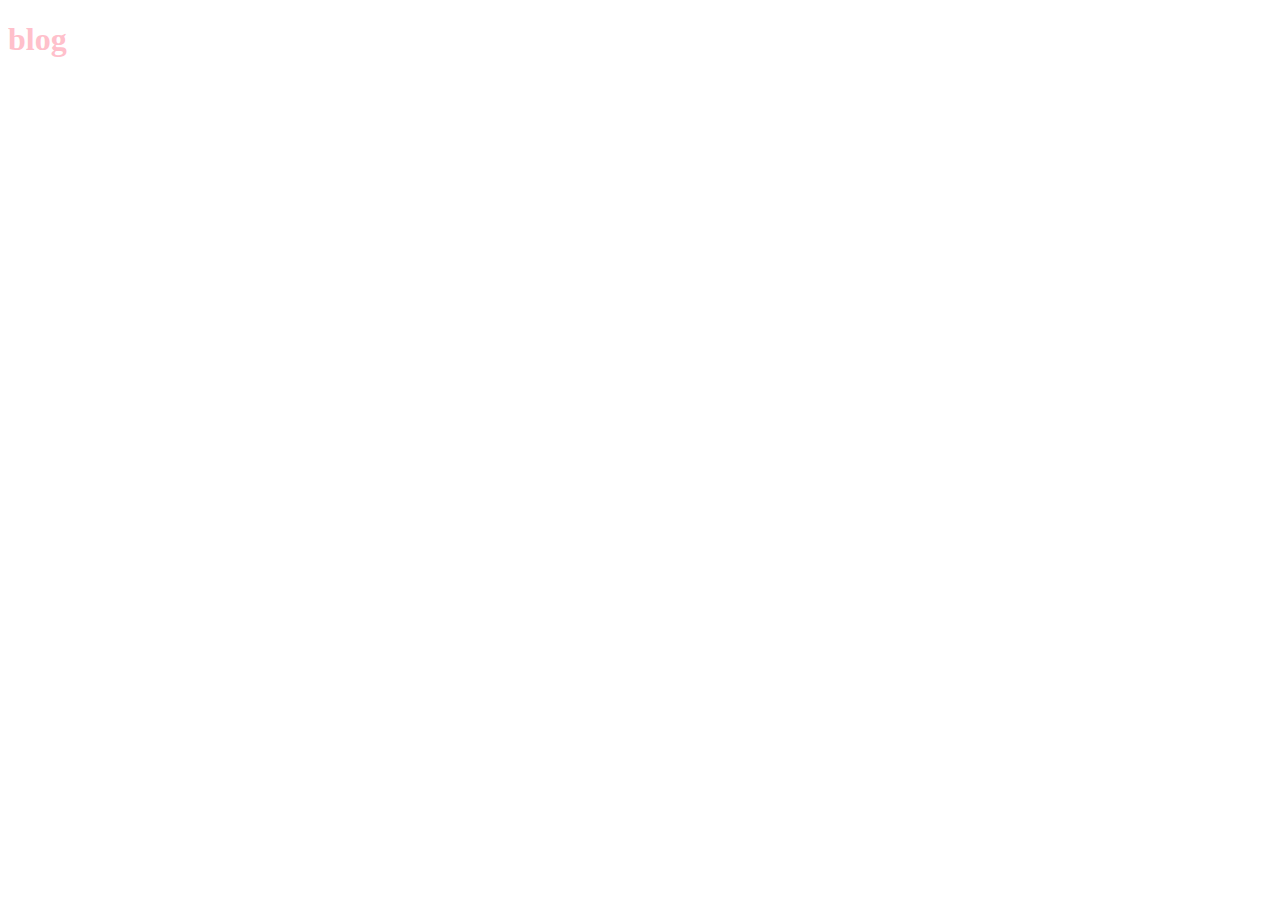
==== blog/index.html @ 82f882e9 "code" ====
<!DOCTYPE html>
<html>
<head>
<meta charset="UTF-8">
<meta name="viewport" content="width=device-width, initial-scale=1.0">
<meta http-equiv="X-UA-Compatible" content="ie=edge">
 <!-- CSS de TAILWIND --> <link href="https://unpkg.com/tailwindcss@^2/dist/tailwind.min.css" rel="stylesheet"
 <!-- CSS de FONTAWESOME --> <link rel="stylesheet" href="https://cdnjs.cloudflare.com/ajax/libs/font-awesome/5.15.2/css/all.min.css" integrity="sha512-HK5fgLBL+xu6dm/Ii3z4xhlSUyZgTT9tuc/hSrtw6uzJOvgRr2a9jyxxT1ely+B+xFAmJKVSTbpM/CuL7qxO8w==" crossorigin="anonymous" />
 <!-- COSTUM CSS--> <link rel="stylesheet" href="style.css">
 <title>your name</title>
</head>
</body>

<h1>blog</h1>

</body>
</html>
---- blog/style.css ----
h1{color: pink}
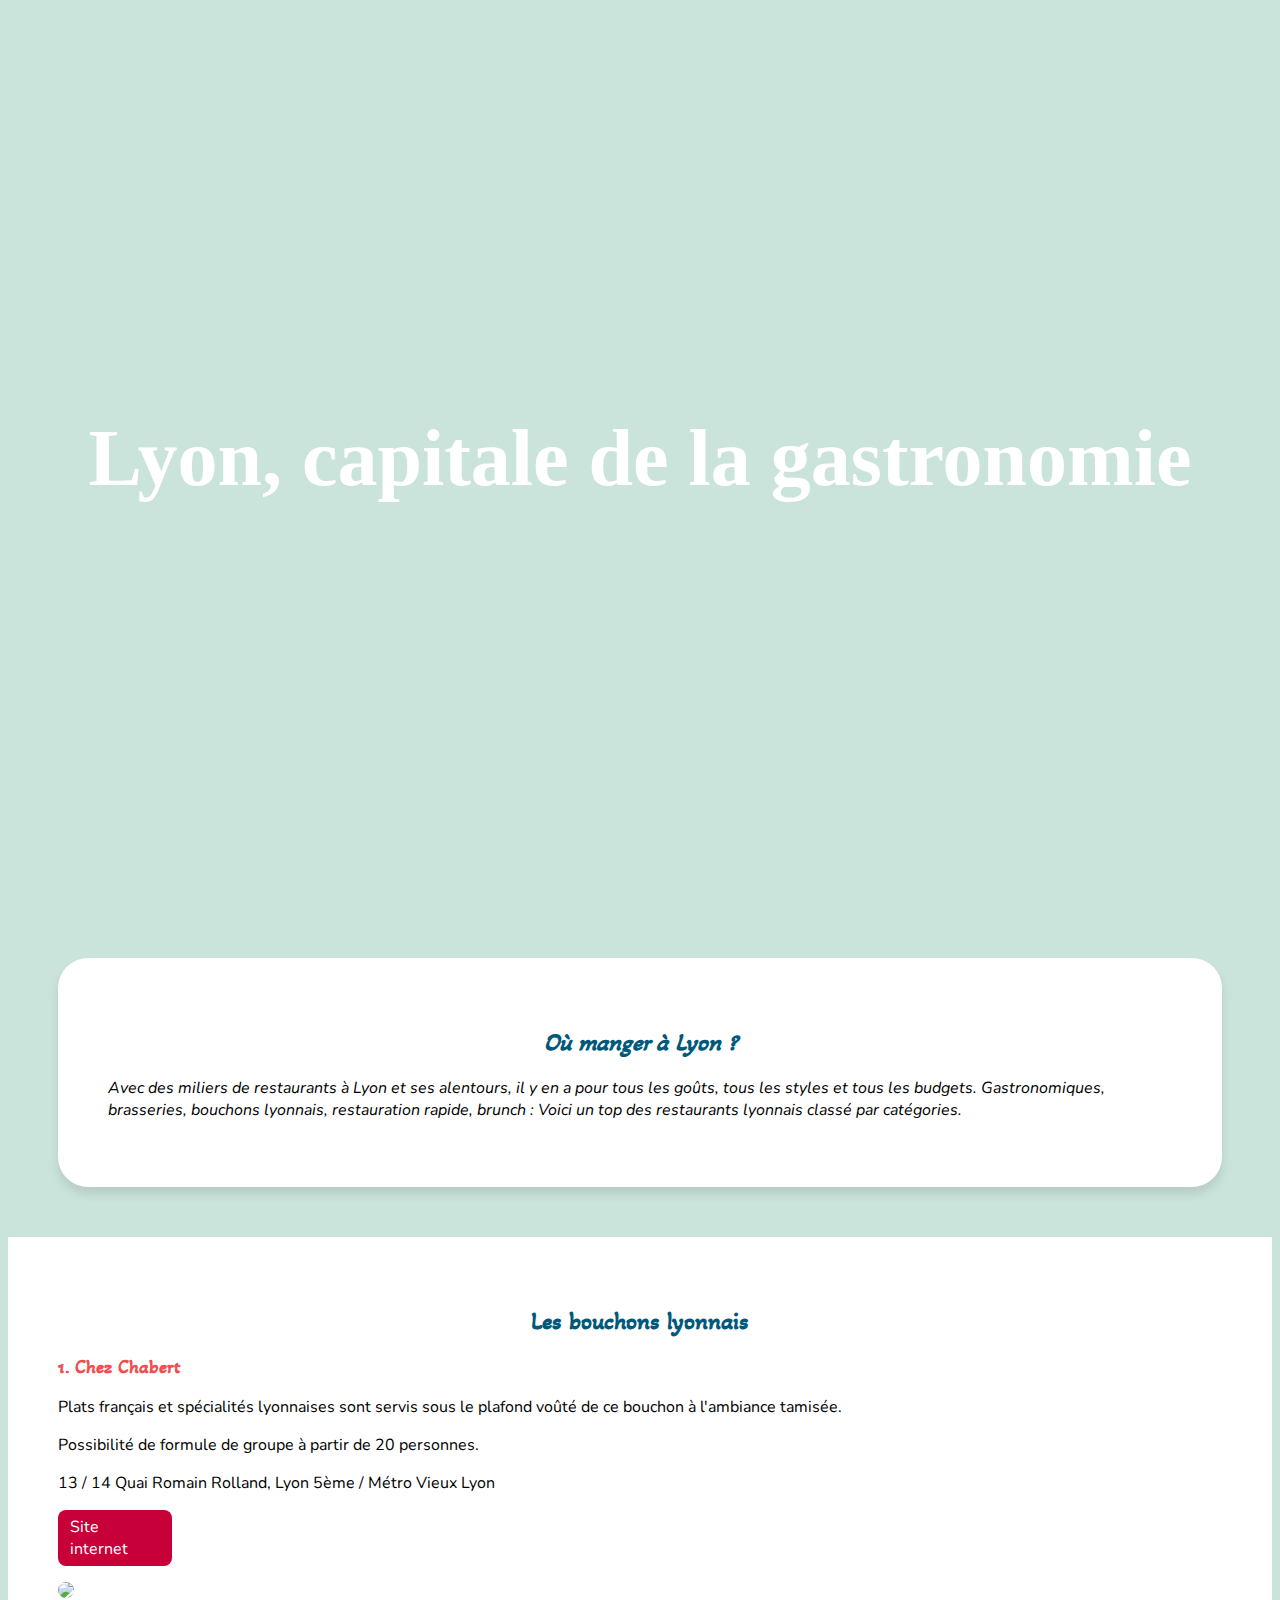
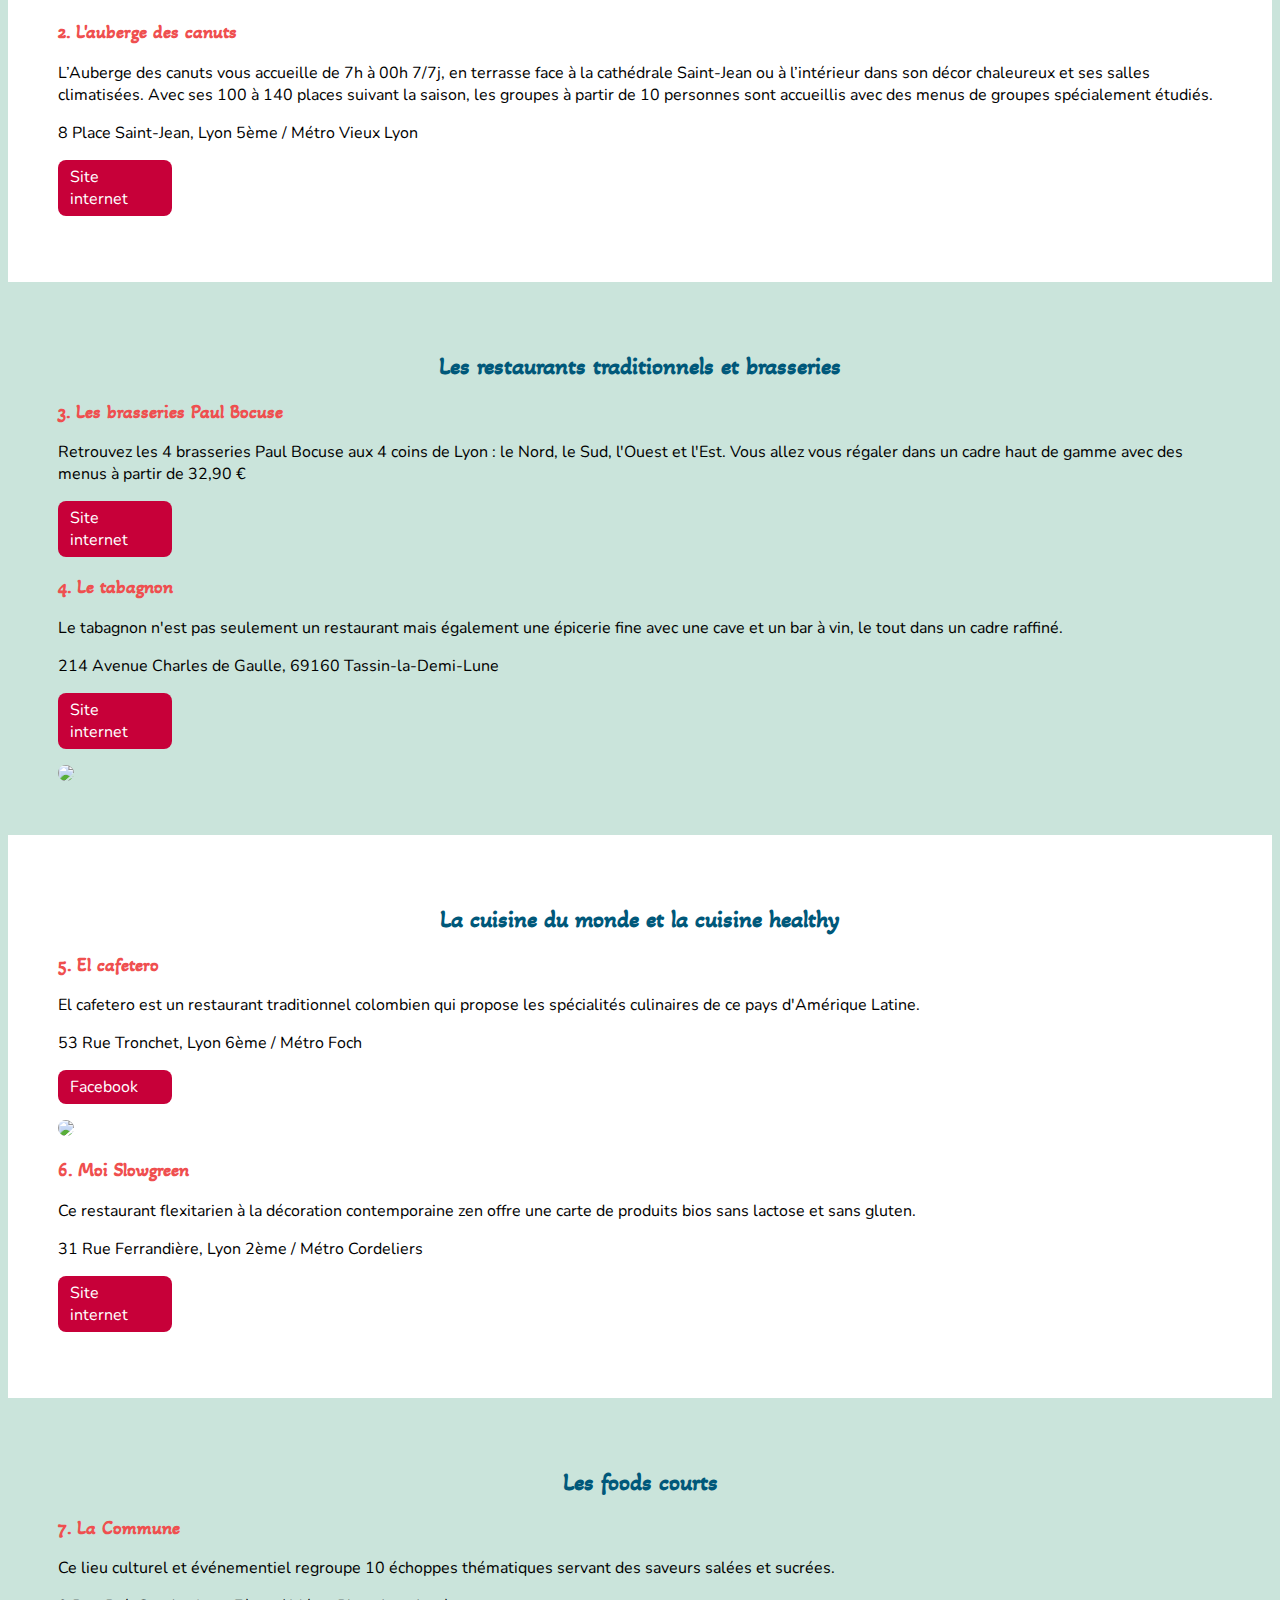
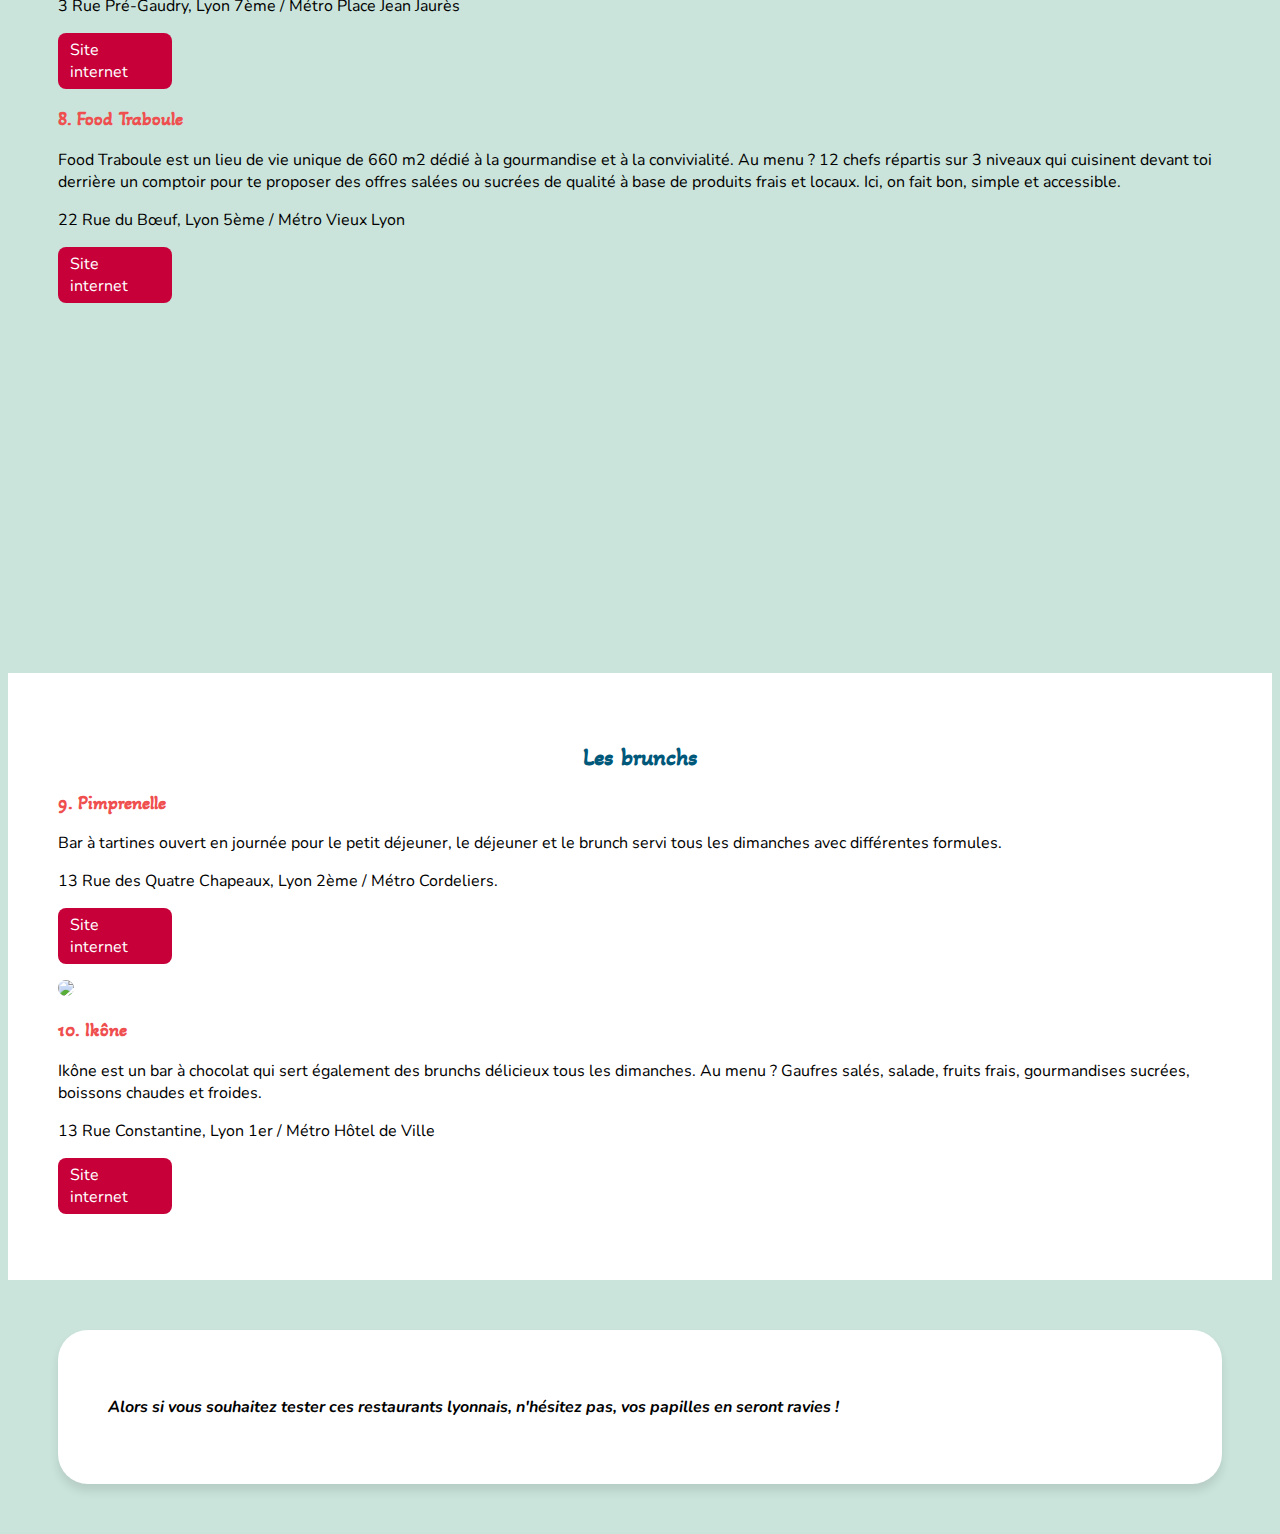
==== commit 3ebbc9c9: "final" ====
--- a/blog/index.html
+++ b/blog/index.html
@@ -11,7 +11,97 @@
 </head>
 </body>
 
-<h1>blog</h1>
+<div class=hero>
+    <h1> <b> Lyon, capitale de la gastronomie </b> </h1>
+  </div>
+  
+  <div class=container>
+    <h2> Où manger à Lyon ? </h2>
+    
+  <p> Avec des miliers de restaurants à Lyon et ses alentours, il y en a pour tous les goûts, tous les styles et tous les budgets. Gastronomiques, brasseries, bouchons lyonnais, restauration rapide, brunch : Voici un top des restaurants lyonnais classé par catégories. </p>
+  </div>
+    
+  <div class=marge>
+    <h2> Les bouchons lyonnais </h2>
+    <h3> 1. Chez Chabert </h3>
+    <p> Plats français et spécialités lyonnaises sont servis sous le plafond voûté de ce bouchon à l'ambiance tamisée. </p>
+    <p> Possibilité de formule de groupe à partir de 20 personnes. </p>
+    <p> 13 / 14 Quai Romain Rolland, Lyon 5ème / Métro Vieux Lyon </p>
+    <p class="btn"> Site internet <a href= https://chezchabert.com/fr> </a> </p> 
+     <img width="500px" src= "https://www.lyonresto.com/contenu/photo_restaurant/0_photo_automatique_big/chez_chabert/004_bouchon-restaurant-Chez-Chabert-Lyonresto.jpg">
+    
+    <h3> 2. L'auberge des canuts </h3>
+    <p> L’Auberge des canuts vous accueille de 7h à 00h 7/7j, en terrasse face à la cathédrale Saint-Jean ou à l’intérieur dans son décor chaleureux et ses salles climatisées.
+  Avec ses 100 à 140 places suivant la saison, les groupes à partir de 10 personnes sont accueillis avec des menus de groupes spécialement étudiés. </p>
+    <p> 8 Place Saint-Jean, Lyon 5ème / Métro Vieux Lyon </p>
+     <p class="btn"> Site internet <a href= https://auberge-des-canuts.com/> </a> </p>
+  </div>
+  <div class=yo>
+   <h2> Les restaurants traditionnels et brasseries </h2>
+    <h3> 3. Les brasseries Paul Bocuse </h3>
+    <p> Retrouvez les 4 brasseries Paul Bocuse aux 4 coins de Lyon : le Nord, le Sud, l'Ouest et l'Est. Vous allez vous régaler dans un cadre haut de gamme avec des menus à partir de 32,90 € </p>
+     <p class="btn"> Site internet <a href= https://www.brasseries-bocusecom/> </a> </p>
+    <h3> 4. Le tabagnon </h3>
+    <p> Le tabagnon n'est pas seulement un restaurant mais également une épicerie fine avec une cave et un bar à vin, le tout dans un cadre raffiné. </p>
+  <p> 214 Avenue Charles de Gaulle, 69160 Tassin-la-Demi-Lune </p>
+  <p class="btn"> Site internet <a href= https://cave-restaurant-le-tabagnon-tassin.eatbu.com/?lang=fr> </a> </p>
+    <img width="500px" src= "https://u.tfstatic.com/restaurant_photos/379/428379/169/612/le-tabagnon-suggestion-du-chef-10131.jpg">
+  </div>
+  <div class=marge>
+    <h2> La cuisine du monde et la cuisine healthy </h2>
+  <h3> 5. El cafetero </h3>
+    <p> El cafetero est un restaurant traditionnel colombien qui propose les spécialités culinaires de ce pays d'Amérique Latine. </p>
+      <p> 53 Rue Tronchet, Lyon 6ème / Métro Foch </p>
+    <p class="btn"> Facebook <a href= https://www.facebook.com/elcafeterorestaurant> </a> </p>
+       <img width="500px" src= 
+            'https://res.cloudinary.com/tf-lab/image/upload/restaurant/d7e9093e-5979-4250-9247-23a6995c6ef1/a4fc2f56-ca86-454e-8181-9ae5e4cdc052.jpg'> </a> </p>
+  
+      <h3> 6. Moi Slowgreen </h3>
+      <p> Ce restaurant flexitarien à la décoration contemporaine zen offre une carte de produits bios sans lactose et sans gluten. </p>
+      <p> 31 Rue Ferrandière, Lyon 2ème / Métro Cordeliers </p>
+    <p class="btn"> Site internet <a href="https://moi.bio/"> </a> </p>
+  </div>
+  <div class=yo> 
+      <h2> Les foods courts </h2>
+      
+      <h3> 7. La Commune </h3>
+      <p> Ce lieu culturel et événementiel regroupe 10 échoppes thématiques servant des saveurs salées et sucrées. </p>
+      <p> 3 Rue Pré-Gaudry, Lyon 7ème / Métro Place Jean Jaurès </p>
+      <p class="btn"> Site internet <a href="https://lacommune.co/"> </a> </p>
+    
+      <h3> 8. Food Traboule </h3>
+      <p> Food Traboule est un lieu de vie unique de 660 m2 dédié à la gourmandise et à la convivialité. Au menu ? 12 chefs répartis sur 3 niveaux qui cuisinent devant toi derrière un comptoir pour te proposer des offres salées ou sucrées de qualité à base de produits frais et locaux. Ici, on fait bon, simple et accessible. </p>
+      <p> 22 Rue du Bœuf, Lyon 5ème / Métro Vieux Lyon </p>
+    <p class="btn"> Site internet <a href="https://foodtraboule.com/"> </a> </p>
+     <iframe width="500" height="300" src="https://www.youtube.com/embed/q9Fbt1BWlnM" frameborder="0" allow="accelerometer; autoplay; clipboard-write; encrypted-media; gyroscope; picture-in-picture" allowfullscreen></iframe> 
+  </div>
+  <div class=marge>
+      <h2> Les brunchs </h2>
+      
+      <h3> 9. Pimprenelle </h3> 
+      <p> Bar à tartines ouvert en journée pour le petit déjeuner, le déjeuner et le brunch servi tous les dimanches avec différentes formules. </p>
+      <p> 13 Rue des Quatre Chapeaux, Lyon 2ème / Métro Cordeliers. </p>
+     <p class="btn"> Site internet <a href="https://www.restaurant-pimprenelle.com/"> </a> </p>
+    <img width="500px" src= "https://www.lyonresto.com/contenu/photo_restaurant/0_photo_automatique_big/pimprenelle/01_Pimprenelle-restaurant-brunch-Lyon.jpg" >
+      
+      <h3> 10. Ikône </h3>
+      <p> Ikône est un bar à chocolat qui sert également des brunchs délicieux tous les dimanches. Au menu ? Gaufres salés, salade, fruits frais, gourmandises sucrées, boissons chaudes et froides. </p>
+      <p> 13 Rue Constantine, Lyon 1er / Métro Hôtel de Ville </p> 
+  <p class="btn"> Site internet <a href="https://www.ikone-chocolat.fr/"> </a> </p>
+  </div>
+  
+      <div class=container>
+    <p> <b> Alors si vous souhaitez tester ces restaurants lyonnais, n'hésitez pas, vos papilles en seront ravies ! </b> </p>
+  </div>
+      
+     
+  
+  
+      
+      
+    
+    
+    
 
 </body>
 </html>--- a/blog/style.css
+++ b/blog/style.css
@@ -1 +1,85 @@
-h1{color: pink}+@import url('https://fonts.googleapis.com/css2?family=Redressed&display=swap');
+
+@import url('https://fonts.googleapis.com/css2?family=Akaya+Telivigala&family=Ranchers&display=swap');
+
+@import url('https://fonts.googleapis.com/css2?family=Akaya+Telivigala&family=Nunito:wght@200;300&family=Ranchers&display=swap');
+
+body{
+  background-color : #cae4db;
+}
+
+.cardi{
+  height: 60vh;
+  display: flex;
+  justify-content: center;
+  align-items: center;
+  background-image: url(https://www.google.com/search?q=image+lyon&rlz=1C1CHBF_frFR811FR811&sxsrf=ALeKk02601PaKkGxrsxQZ5An3KJOzBiI4w:1615831121072&source=lnms&tbm=isch&biw=1242&bih=597#imgrc=u8F1J3cUX9XnJM);
+  background-size: cover;
+}
+
+h1{
+  color: white;
+  text-align: center;
+  font-family: 'Redressed', cursive;
+  font-size : 80px;
+}
+
+h2{
+  color: #00587A;
+  text-align: center;
+  font-family: 'Akaya Telivigala', cursive;
+}
+
+h3{
+  color: #ef4f4f;
+  font-family: 'Akaya Telivigala', cursive; }
+
+p{
+  font-family: 'Nunito', sans-serif;
+}
+
+.container{
+margin: 50px;
+padding: 50px;
+border-radius: 30px; 
+background-color: white;
+font-style: italic; 
+box-shadow: 0 7px 10px rgba(0,0,0,.1); 
+}
+
+.marge{
+  background-color : white; 
+ padding: 50px;
+  text-align: left ;}
+
+.yo{
+ padding: 50px;
+ text-align: left;
+}
+
+.hero{
+  height: 100vh; 
+  display: flex;
+  justify-content: center;
+  align-items: center;
+  background-image: url(https://media.routard.com/image/87/8/lyon.1556878.c1000x300.jpg);
+  background-size: cover;
+}
+
+img {
+  border-radius: 100px;
+}
+
+iframe{
+  border-radius: 50px; 
+}
+
+.btn{
+  background-color: #C70039;
+  color: white;
+  padding: 6px 12px;
+  border-radius: 8px;
+  cursor: pointer;
+  font-size: 14x;
+  width: 90px;
+}